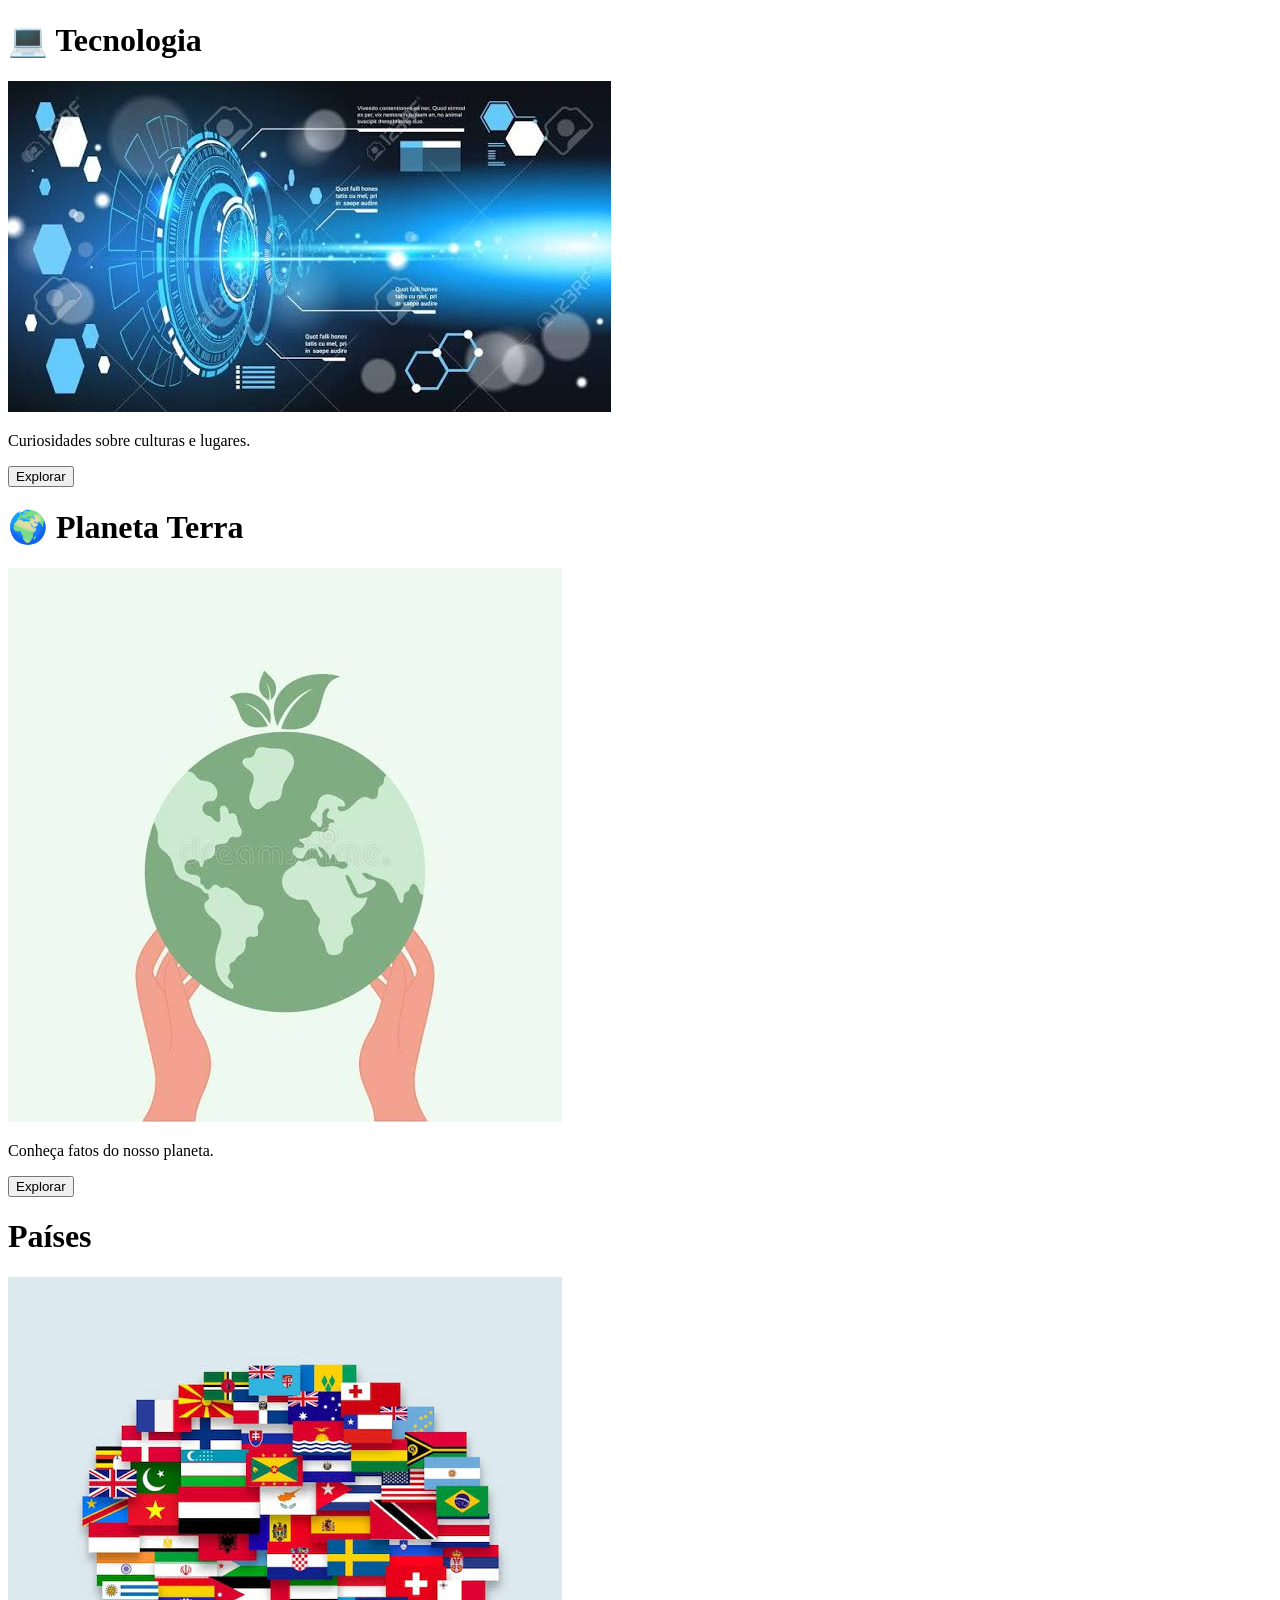
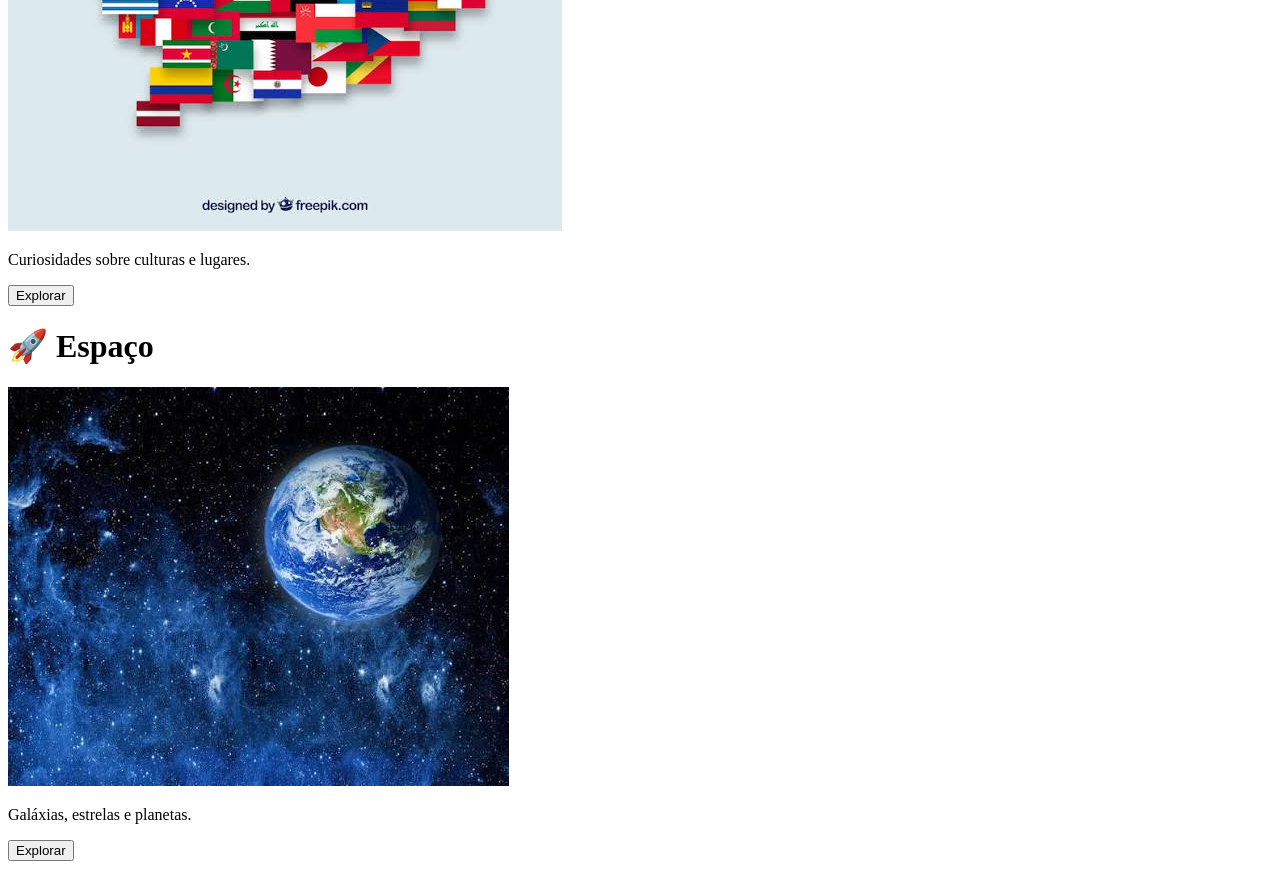
==== paginas/index.html @ 65d5764d "1" ====
<!DOCTYPE html>
<html lang="pt-br">
<head>
    <meta charset="UTF-8">
    <meta name="viewport" content="width=device-width, initial-scale=1.0">
    <title>Curiosidades Aleatórias</title>
</head>
<body>
    <div id="tecnologia">
        <h1>💻 Tecnologia</h1>
        <img src="../imgs/tecnologia.jpg" alt="tecnologia">
        <p>Curiosidades sobre culturas e lugares.</p>
        <a href="tecnologia.html"><button>Explorar</button></a>
    </div>

    <div id="terra">
        <h1>🌍 Planeta Terra</h1>
        <img src="../imgs/terra.jpg" alt="terra">
        <p>Conheça fatos do nosso planeta.</p>
        <a href="terra.html"><button>Explorar</button></a>
    </div>

    <div id="paises">
        <h1>Países</h1>
        <img src="../imgs/paises.jpg" alt="países">
        <p>Curiosidades sobre culturas e lugares.</p>
        <a href="paises.html"><button>Explorar</button></a>
    </div>

    <div id="espaço">
        <h1>🚀 Espaço </h1>
        <img src="../imgs/espaço.jpg" alt="espaço">
        <p>Galáxias, estrelas e planetas.</p>
        <a href="espaço.html"><button>Explorar</button></a>
    </div>
    
</body>
</html>
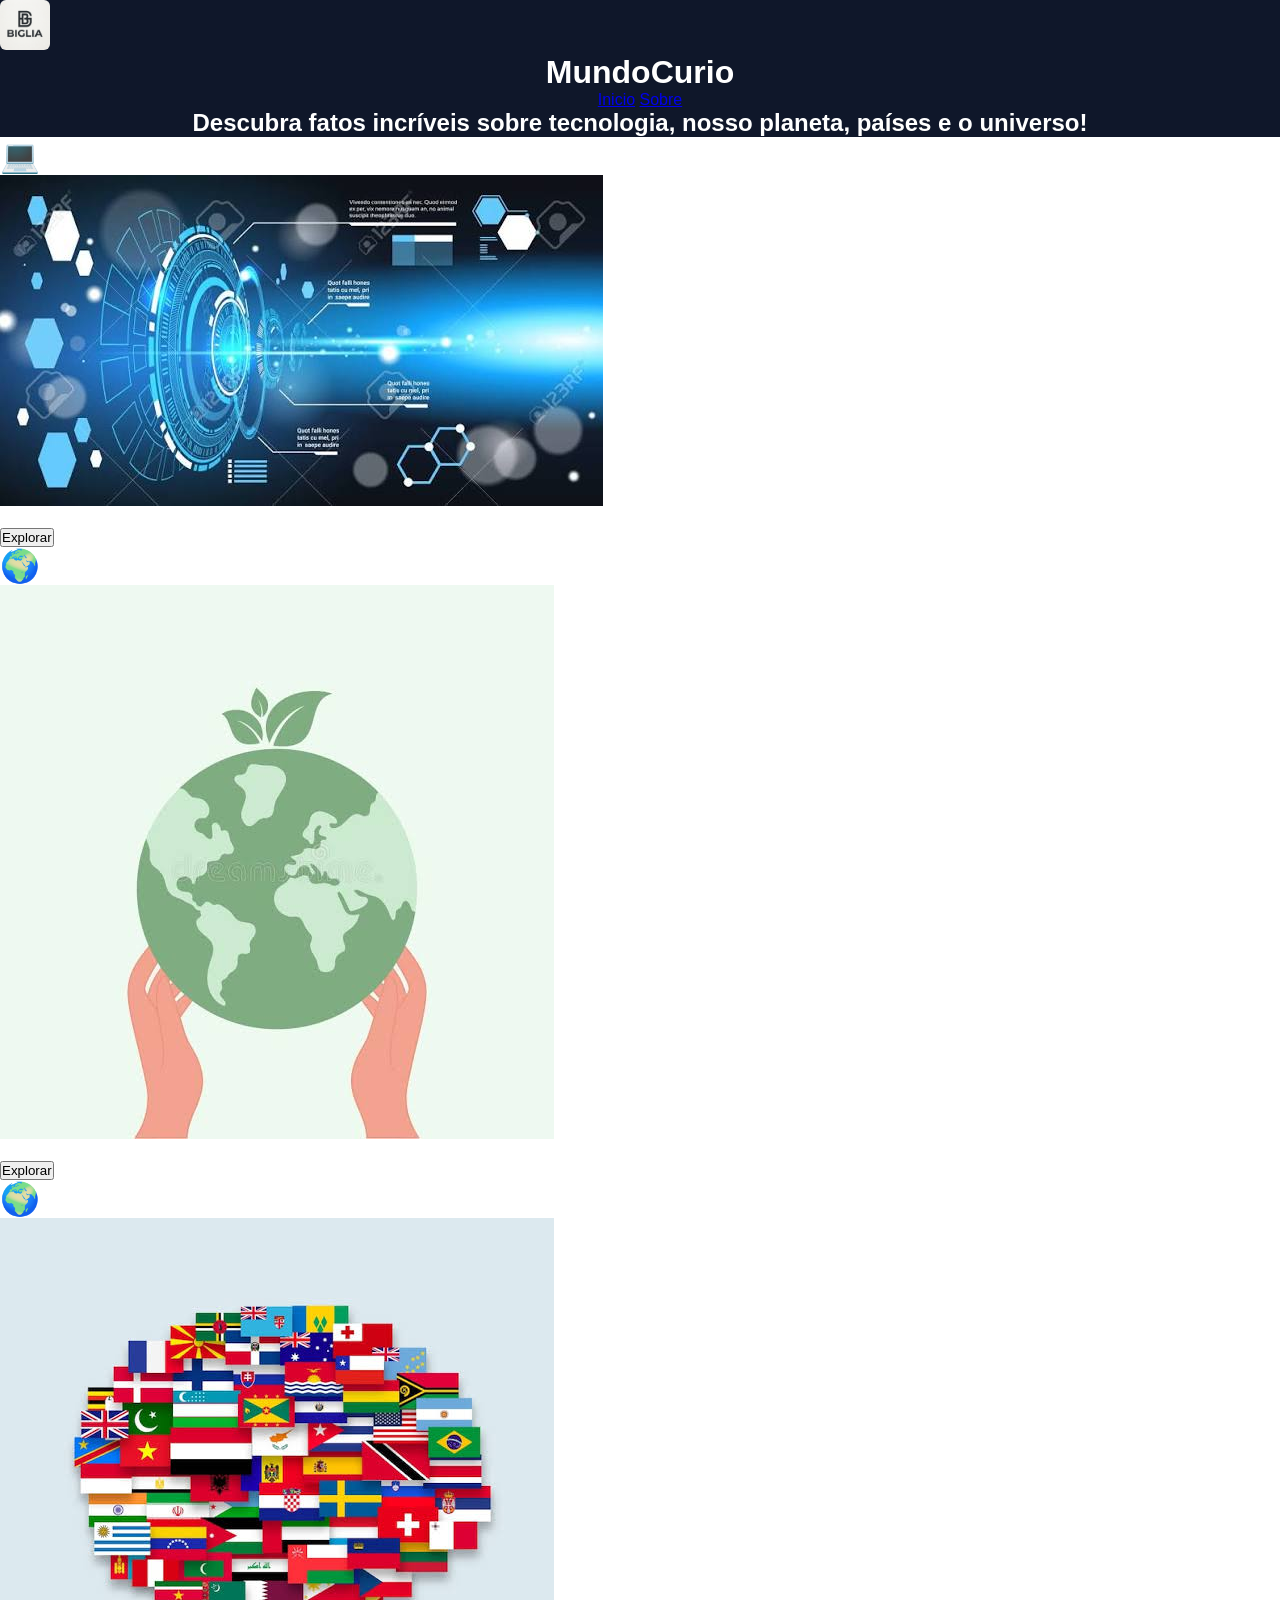
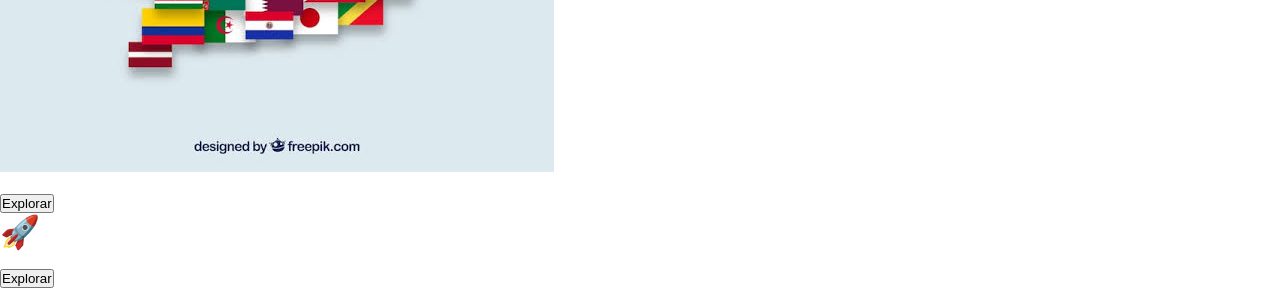
==== commit 30eac072: "opa" ====
--- a/paginas/index.html
+++ b/paginas/index.html
@@ -4,8 +4,21 @@
     <meta charset="UTF-8">
     <meta name="viewport" content="width=device-width, initial-scale=1.0">
     <title>Curiosidades Aleatórias</title>
+    <link rel="stylesheet" href="../estilos/stylea.css">
 </head>
 <body>
+    <header>
+        <img src="../imgs/meu-logo.png" alt="Biglia(logo)" id="logo">
+        <h1>MundoCurio</h1>
+
+        <nav>
+            <a href="#">Inicio</a>
+            <a href="#">Sobre</a>
+        </nav>
+
+        <h2>Descubra fatos incríveis sobre tecnologia, nosso planeta, países e o universo!</h2>
+    </header>
+
     <div id="tecnologia">
         <h1>💻 Tecnologia</h1>
         <img src="../imgs/tecnologia.jpg" alt="tecnologia">
@@ -21,7 +34,7 @@
     </div>
 
     <div id="paises">
-        <h1>Países</h1>
+        <h1>🌍 Países</h1>
         <img src="../imgs/paises.jpg" alt="países">
         <p>Curiosidades sobre culturas e lugares.</p>
         <a href="paises.html"><button>Explorar</button></a>
@@ -29,10 +42,12 @@
 
     <div id="espaço">
         <h1>🚀 Espaço </h1>
-        <img src="../imgs/espaço.jpg" alt="espaço">
         <p>Galáxias, estrelas e planetas.</p>
         <a href="espaço.html"><button>Explorar</button></a>
     </div>
-    
+
+    <footer>
+
+    </footer>
 </body>
 </html>
--- a/estilos/stylea.css
+++ b/estilos/stylea.css
@@ -0,0 +1,42 @@
+*{
+    margin: 0px;
+    padding: 0px;
+    font-family: Arial, Helvetica, sans-serif;
+}
+
+:root{
+    --cabeçalho: #0F172A;
+    --fundo: #121212;
+    --cards: #1E1E1E;
+    --botões: #3B82F6;
+    --texto: #F8FAFC;
+}
+
+body{
+    background-color: var(--fundos);
+    color: white;
+}
+
+header h1{
+    text-align: center;
+    
+}
+
+nav{
+    text-align: center;
+}
+
+header h2{
+    text-align: center;
+}
+
+
+header #logo{
+    height: 50px;
+    width: 50px;
+    border-radius: 6px;
+}
+
+header{
+    background-color: var(--cabeçalho);
+}
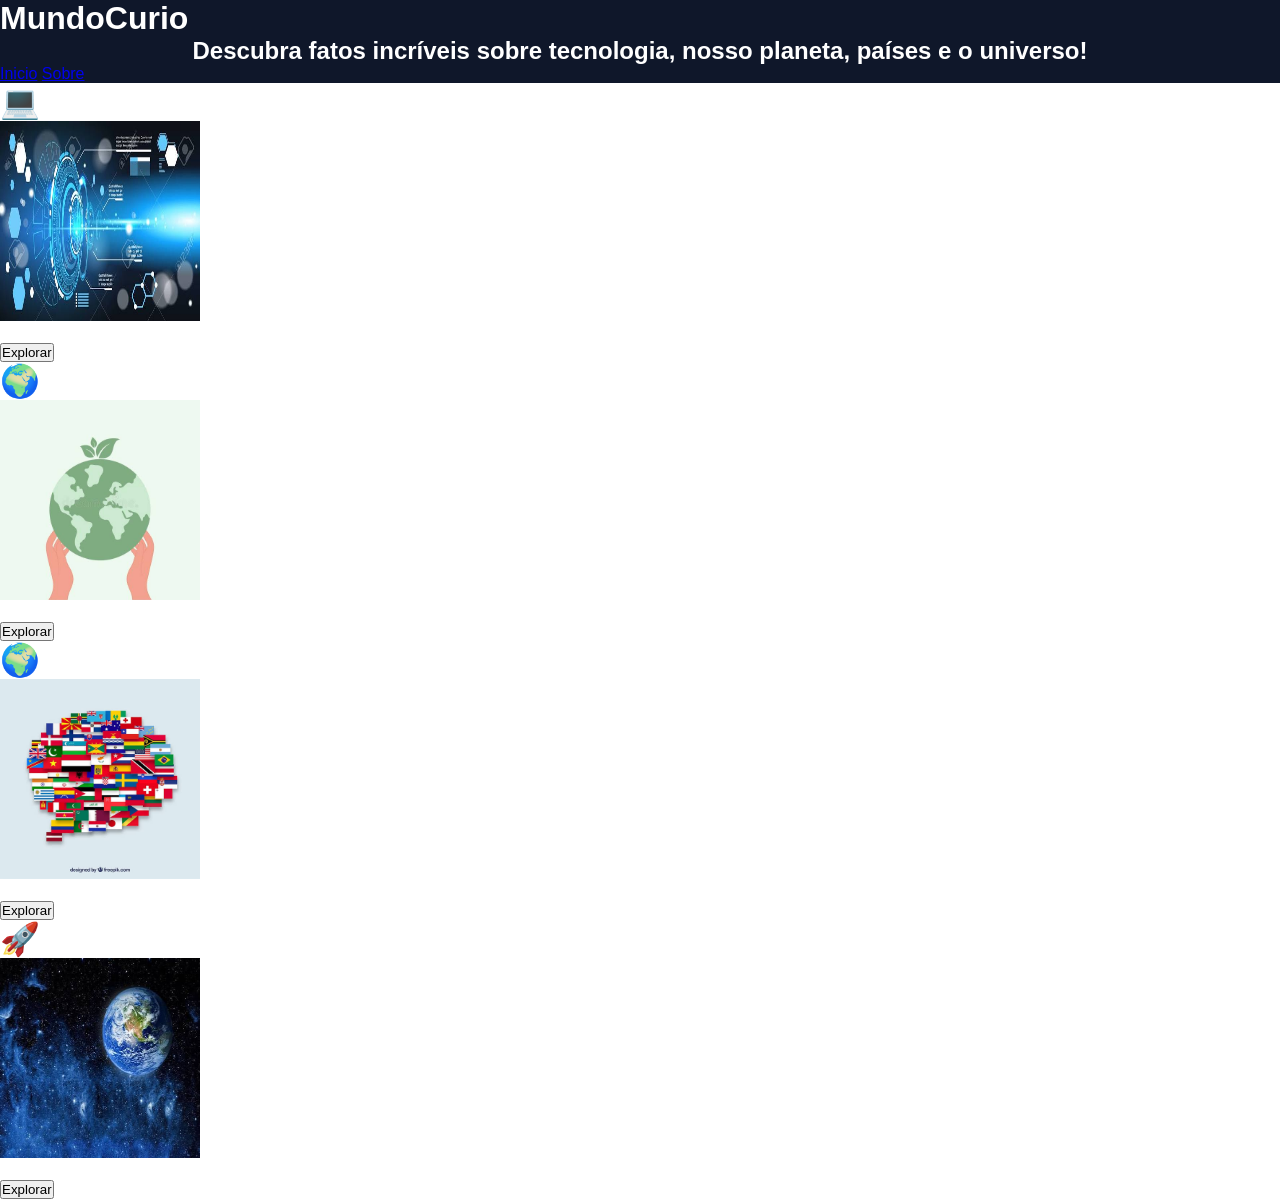
==== commit 76c033ed: "epa" ====
--- a/paginas/index.html
+++ b/paginas/index.html
@@ -8,15 +8,14 @@
 </head>
 <body>
     <header>
-        <img src="../imgs/meu-logo.png" alt="Biglia(logo)" id="logo">
         <h1>MundoCurio</h1>
+        
+        <h2>Descubra fatos incríveis sobre tecnologia, nosso planeta, países e o universo!</h2>
 
         <nav>
             <a href="#">Inicio</a>
             <a href="#">Sobre</a>
         </nav>
-
-        <h2>Descubra fatos incríveis sobre tecnologia, nosso planeta, países e o universo!</h2>
     </header>
 
     <div id="tecnologia">
@@ -42,12 +41,13 @@
 
     <div id="espaço">
         <h1>🚀 Espaço </h1>
+        <img src="../imgs/espaço.jpg" alt="espaço">
         <p>Galáxias, estrelas e planetas.</p>
         <a href="espaço.html"><button>Explorar</button></a>
     </div>
 
     <footer>
-
+        
     </footer>
 </body>
 </html>
--- a/estilos/stylea.css
+++ b/estilos/stylea.css
@@ -17,26 +17,25 @@
     color: white;
 }
 
+header{
+    background-color: var(--cabeçalho);
+    margin: auto;
+    padding: auto;
+}
+
 header h1{
-    text-align: center;
-    
+    text-align: justify;
 }
 
 nav{
-    text-align: center;
+    text-align: justify;
 }
 
 header h2{
     text-align: center;
 }
 
-
-header #logo{
-    height: 50px;
-    width: 50px;
-    border-radius: 6px;
+img{
+    width: 200px;
+    height: 200px;
 }
-
-header{
-    background-color: var(--cabeçalho);
-}
